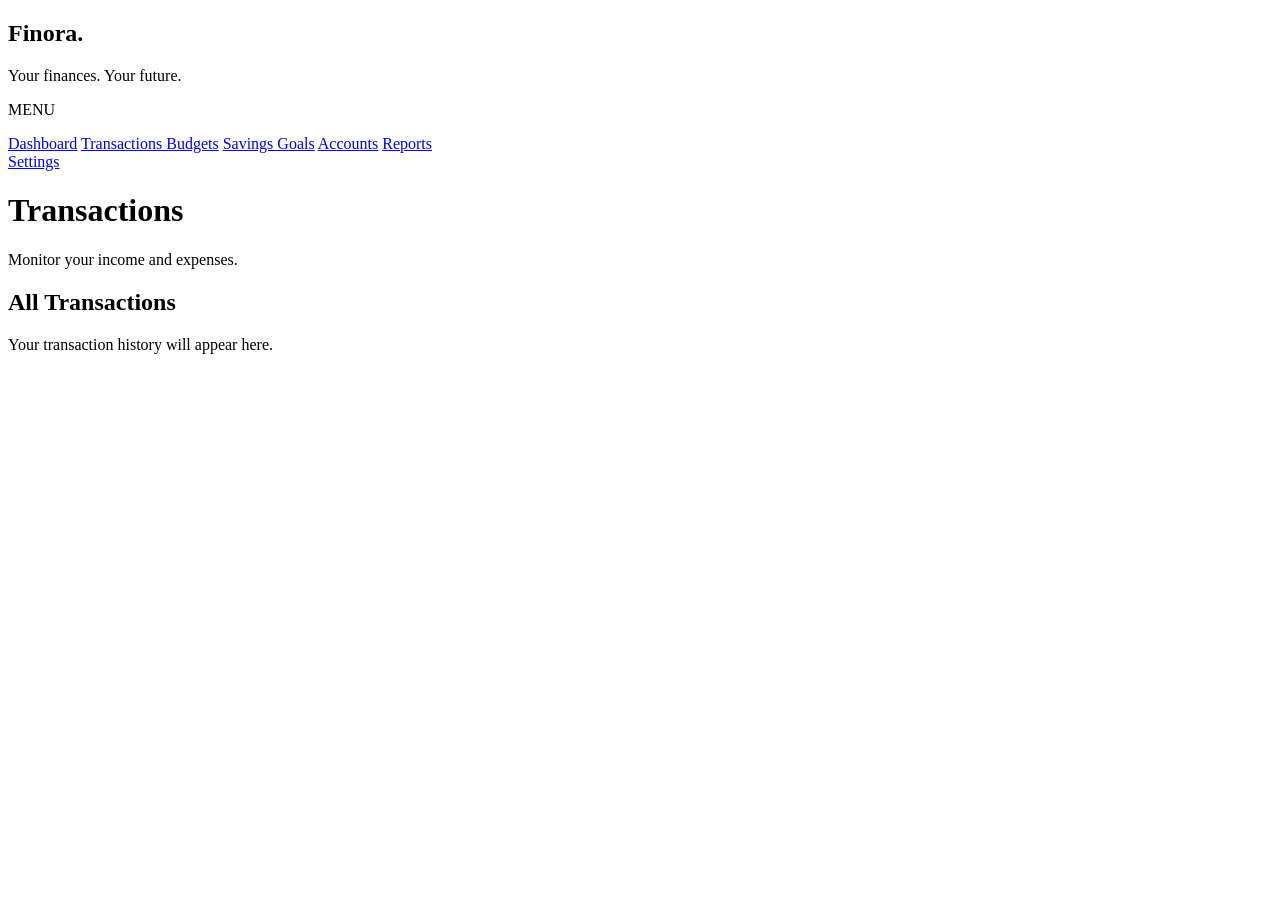
==== app/templates/transactions.html @ 570ece82 "Create transactions page template" ====
<!DOCTYPE html>
<html lang="en">

<head>
    <meta charset="UTF-8">
    <meta name="viewport" content="width=device-width, initial-scale=1.0">

    <title>Finora | Transactions</title>

    <link rel="stylesheet" href="{{ url_for('static', filename='css/style.css') }}">
</head>

<body>

    <div class="dashboard-container">

        <!-- SIDEBAR -->
        <aside class="sidebar">

            <div class="logo">
                <h2>Finora<span>.</span></h2>
                <p>Your finances. Your future.</p>
            </div>

            <nav class="sidebar-nav">

                <p class="nav-heading">MENU</p>

                <a href="/" class="nav-link">Dashboard</a>

                <a href="/transactions" class="nav-link active">
                    Transactions
                </a>

                <a href="/budgets" class="nav-link">Budgets</a>

                <a href="#" class="nav-link">Savings Goals</a>

                <a href="#" class="nav-link">Accounts</a>

                <a href="#" class="nav-link">Reports</a>

            </nav>

            <div class="sidebar-bottom">
                <a href="#" class="nav-link">Settings</a>
            </div>

        </aside>


        <!-- MAIN CONTENT -->
        <main class="main-content">

            <header class="top-bar">
                <h1>Transactions</h1>
                <p>Monitor your income and expenses.</p>
            </header>

            <section class="dashboard-content">

                <h2>All Transactions</h2>

                <p>Your transaction history will appear here.</p>

            </section>

        </main>

    </div>

</body>

</html>
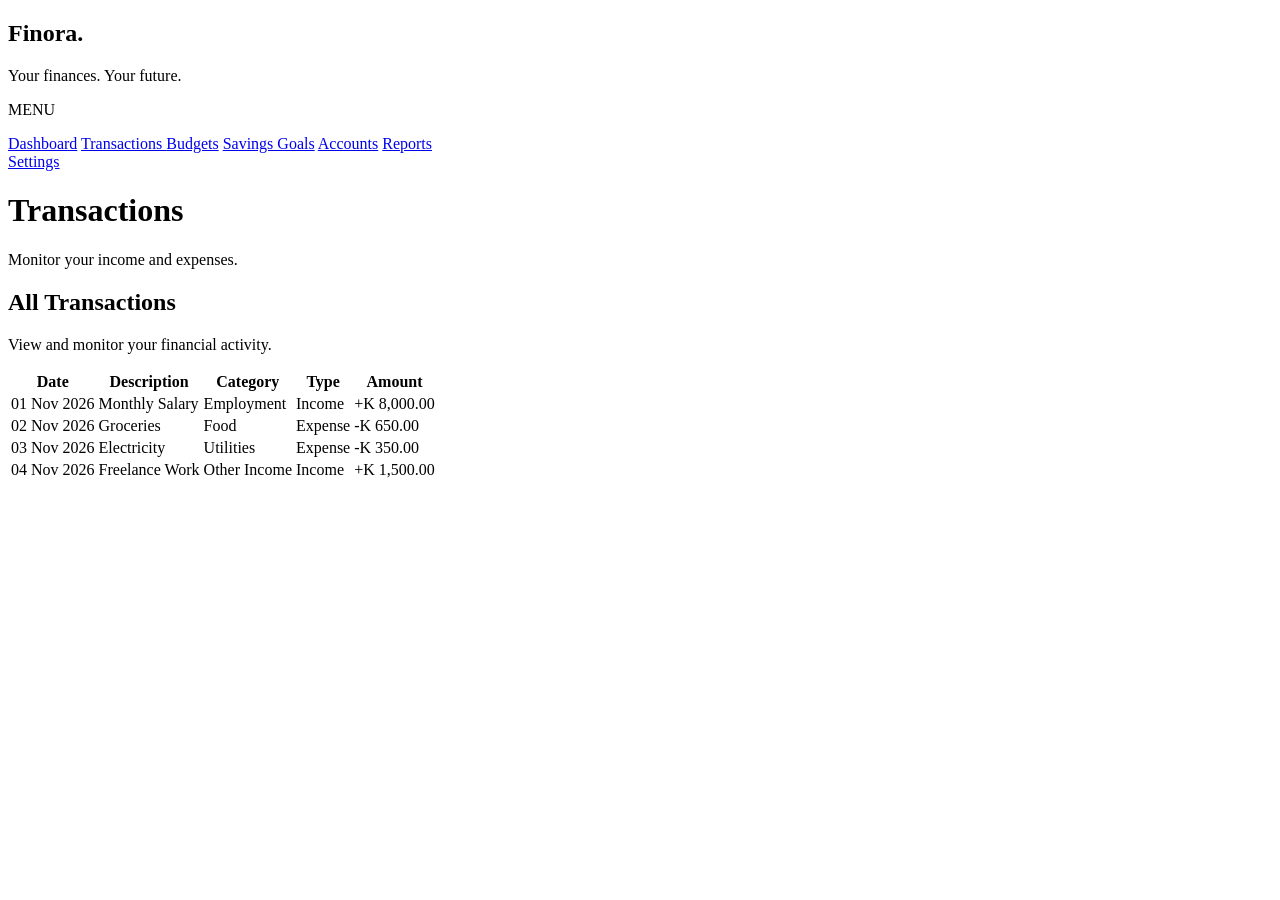
==== commit f106ef8f: "Add transactions table structure" ====
--- a/app/templates/transactions.html
+++ b/app/templates/transactions.html
@@ -57,13 +57,69 @@
                 <p>Monitor your income and expenses.</p>
             </header>
 
-            <section class="dashboard-content">
+         <section class="dashboard-content">
 
-                <h2>All Transactions</h2>
+    <div class="transactions-heading">
+        <h2>All Transactions</h2>
+        <p>View and monitor your financial activity.</p>
+    </div>
 
-                <p>Your transaction history will appear here.</p>
+    <!-- TRANSACTIONS TABLE -->
+    <div class="transactions-table-container">
 
-            </section>
+        <table class="transactions-table">
+
+            <thead>
+                <tr>
+                    <th>Date</th>
+                    <th>Description</th>
+                    <th>Category</th>
+                    <th>Type</th>
+                    <th>Amount</th>
+                </tr>
+            </thead>
+
+            <tbody>
+
+                <tr>
+                    <td>01 Nov 2026</td>
+                    <td>Monthly Salary</td>
+                    <td>Employment</td>
+                    <td class="income">Income</td>
+                    <td class="income">+K 8,000.00</td>
+                </tr>
+
+                <tr>
+                    <td>02 Nov 2026</td>
+                    <td>Groceries</td>
+                    <td>Food</td>
+                    <td class="expense">Expense</td>
+                    <td class="expense">-K 650.00</td>
+                </tr>
+
+                <tr>
+                    <td>03 Nov 2026</td>
+                    <td>Electricity</td>
+                    <td>Utilities</td>
+                    <td class="expense">Expense</td>
+                    <td class="expense">-K 350.00</td>
+                </tr>
+
+                <tr>
+                    <td>04 Nov 2026</td>
+                    <td>Freelance Work</td>
+                    <td>Other Income</td>
+                    <td class="income">Income</td>
+                    <td class="income">+K 1,500.00</td>
+                </tr>
+
+            </tbody>
+
+        </table>
+
+    </div>
+
+</section>
 
         </main>
 
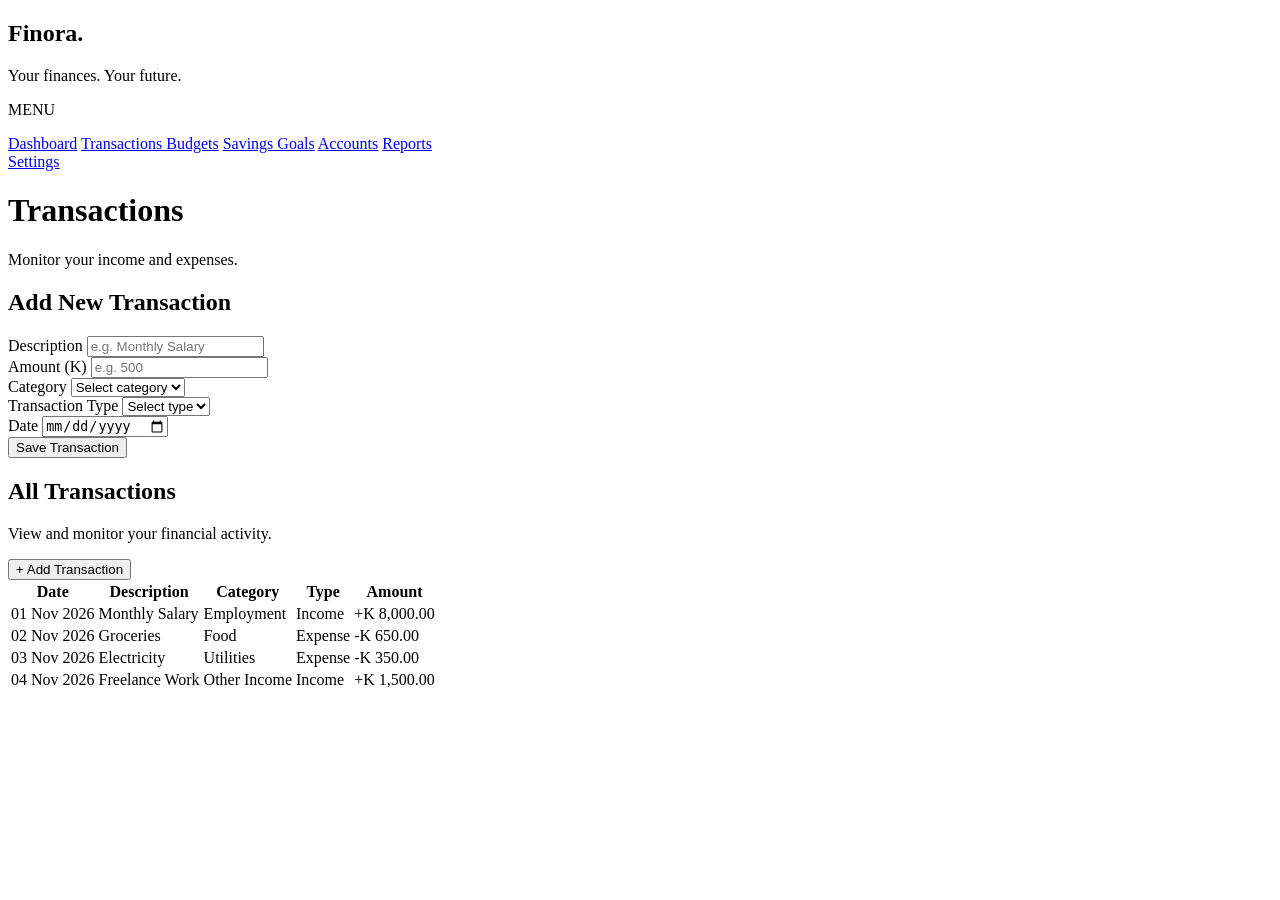
==== commit e903eb06: "Add transaction form structure" ====
--- a/app/templates/transactions.html
+++ b/app/templates/transactions.html
@@ -60,9 +60,90 @@
          <section class="dashboard-content">
 
     <div class="transactions-heading">
+       <!-- ADD TRANSACTION FORM -->
+
+<div class="transaction-form-container">
+
+    <h2>Add New Transaction</h2>
+
+    <form>
+
+        <div class="form-group">
+            <label for="description">Description</label>
+            <input
+                type="text"
+                id="description"
+                name="description"
+                placeholder="e.g. Monthly Salary"
+                required
+            >
+        </div>
+
+        <div class="form-group">
+            <label for="amount">Amount (K)</label>
+            <input
+                type="number"
+                id="amount"
+                name="amount"
+                placeholder="e.g. 500"
+                min="0.01"
+                step="0.01"
+                required
+            >
+        </div>
+
+        <div class="form-group">
+            <label for="category">Category</label>
+
+            <select id="category" name="category" required>
+                <option value="">Select category</option>
+                <option value="Food">Food</option>
+                <option value="Transport">Transport</option>
+                <option value="Utilities">Utilities</option>
+                <option value="Employment">Employment</option>
+                <option value="Entertainment">Entertainment</option>
+                <option value="Other">Other</option>
+            </select>
+        </div>
+
+        <div class="form-group">
+            <label for="type">Transaction Type</label>
+
+            <select id="type" name="type" required>
+                <option value="">Select type</option>
+                <option value="income">Income</option>
+                <option value="expense">Expense</option>
+            </select>
+        </div>
+
+        <div class="form-group">
+            <label for="date">Date</label>
+            <input
+                type="date"
+                id="date"
+                name="date"
+                required
+            >
+        </div>
+
+        <button type="submit" class="submit-btn">
+            Save Transaction
+        </button>
+
+    </form>
+
+</div> 
+
+    <div>
         <h2>All Transactions</h2>
         <p>View and monitor your financial activity.</p>
     </div>
+
+    <button class="add-transaction-btn">
+        + Add Transaction
+    </button>
+
+</div>
 
     <!-- TRANSACTIONS TABLE -->
     <div class="transactions-table-container">
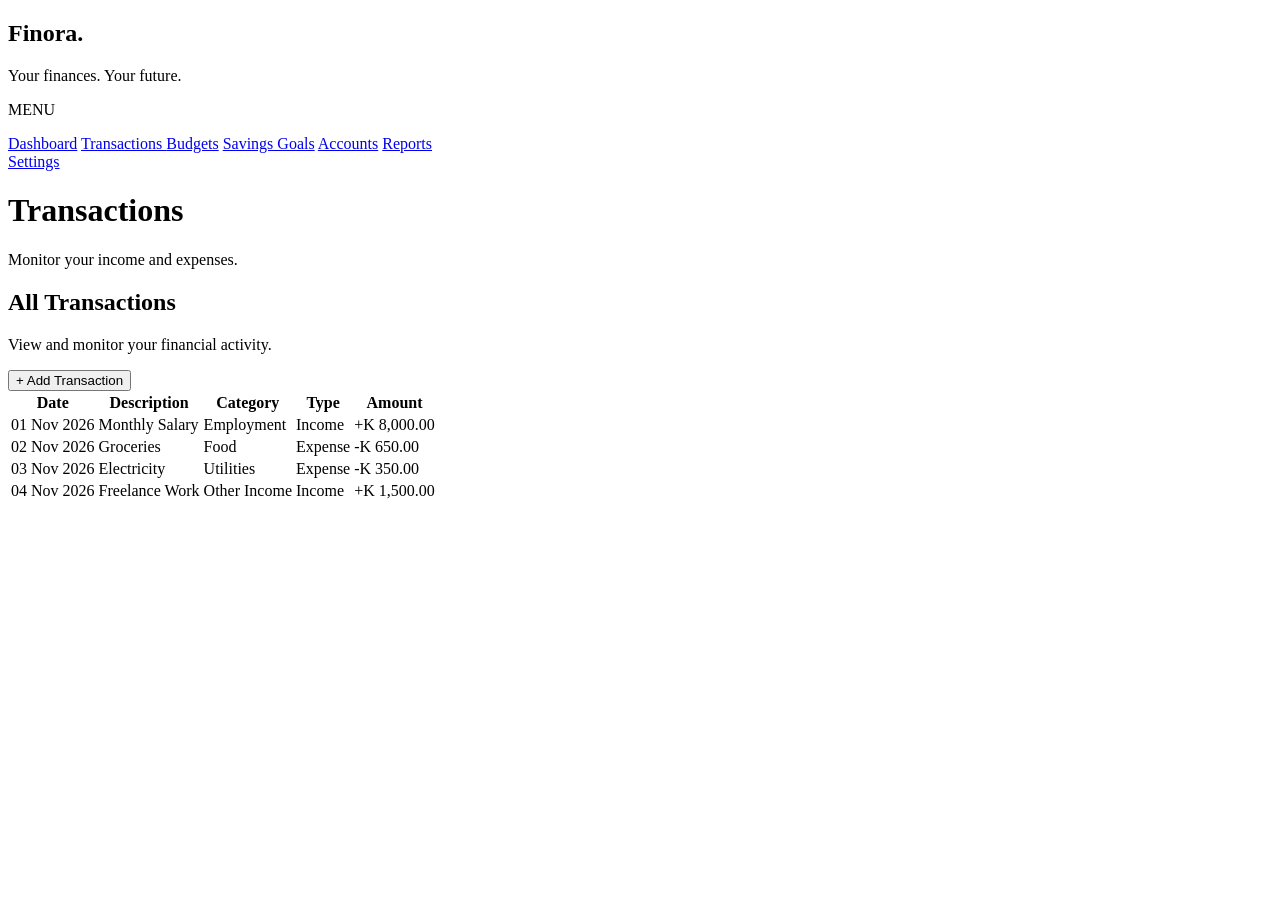
==== commit b6c7bc4b: "Prepare transaction form interactions" ====
--- a/app/templates/transactions.html
+++ b/app/templates/transactions.html
@@ -62,7 +62,7 @@
     <div class="transactions-heading">
        <!-- ADD TRANSACTION FORM -->
 
-<div class="transaction-form-container">
+<div class="transaction-form-container" id="transactionForm" style="display: none;">
 
     <h2>Add New Transaction</h2>
 
@@ -126,9 +126,17 @@
             >
         </div>
 
-        <button type="submit" class="submit-btn">
-            Save Transaction
-        </button>
+     <div class="form-buttons">
+
+    <button type="button" class="cancel-btn" onclick="toggleForm()">
+        Cancel
+    </button>
+
+    <button type="submit" class="submit-btn">
+        Save Transaction
+    </button>
+
+</div>   
 
     </form>
 
@@ -139,9 +147,9 @@
         <p>View and monitor your financial activity.</p>
     </div>
 
-    <button class="add-transaction-btn">
-        + Add Transaction
-    </button>
+   <button class="add-transaction-btn" onclick="toggleForm()">
+    + Add Transaction
+</button>
 
 </div>
 
